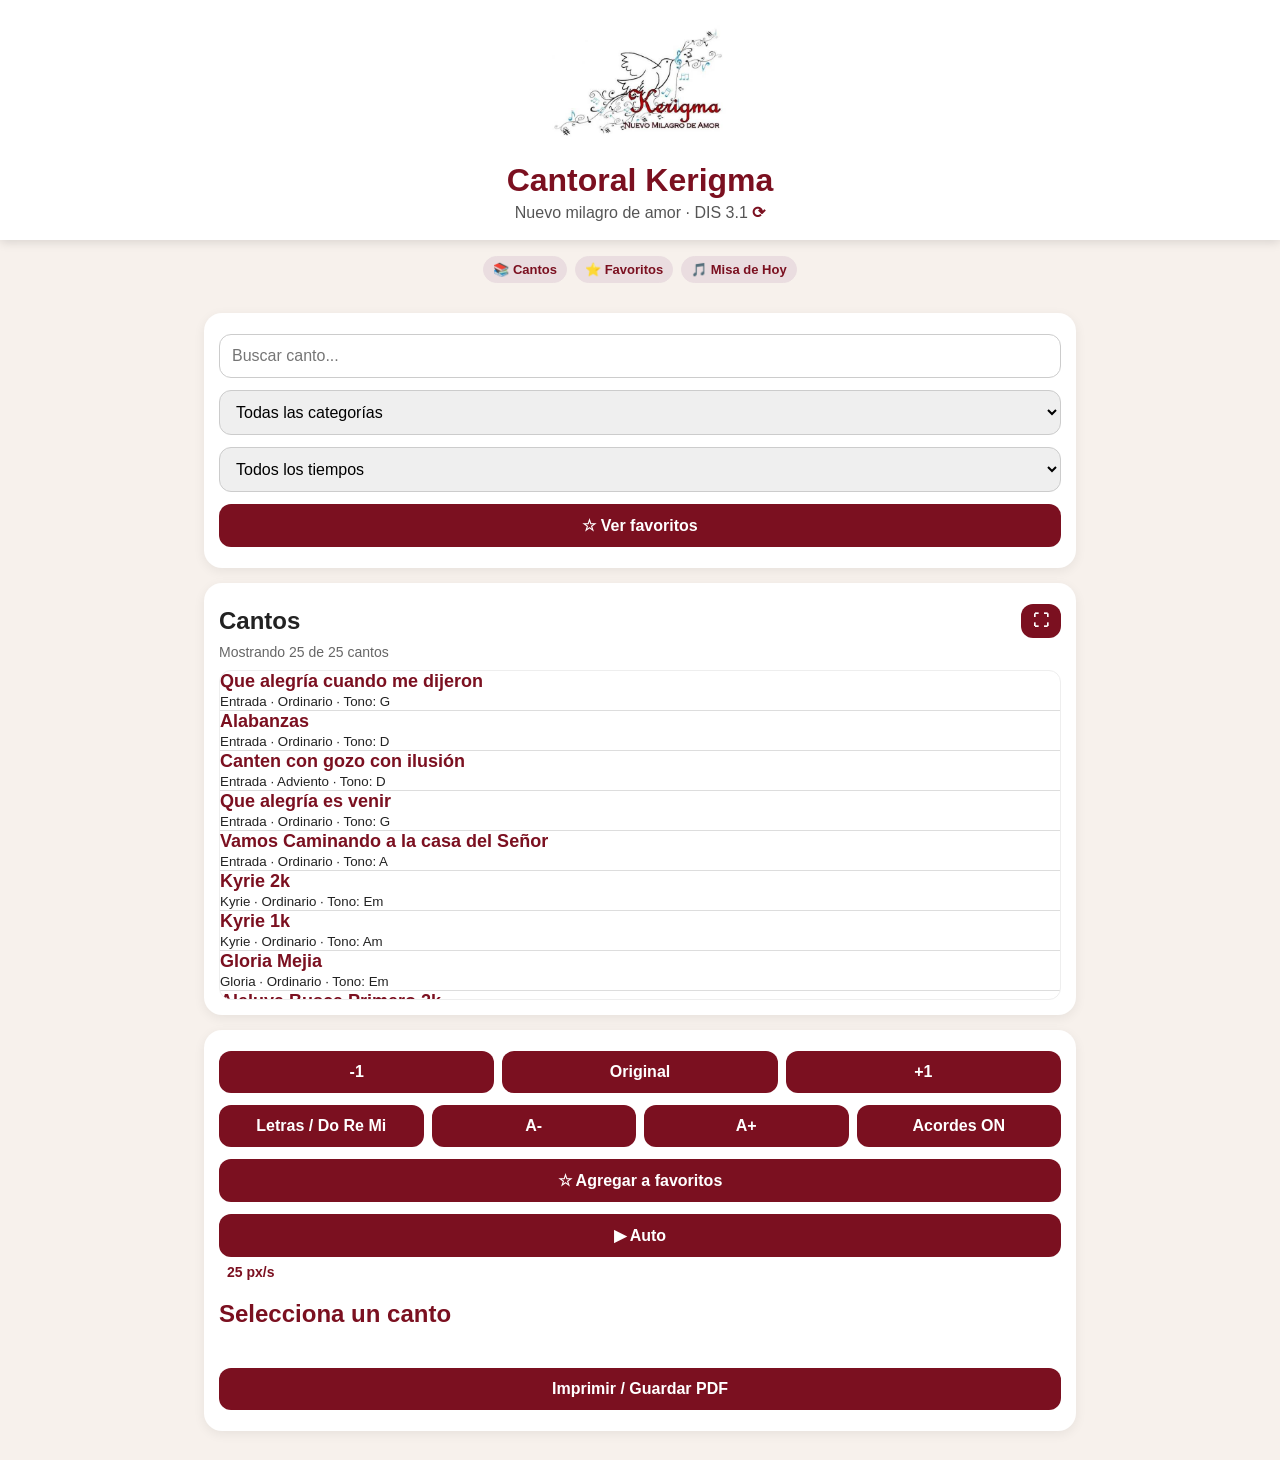
==== index.html @ 02b41af9 "Actualizar index.html" ====
<!DOCTYPE html>
<html lang="es">
<head>
  <meta charset="UTF-8">
  <meta name="viewport" content="width=device-width, initial-scale=1.0">

  <meta property="og:title" content="Cantoral Kerigma X Ibarra Music">
  <meta property="og:description" content="Cantoral digital del ministerio de música Kerigma, por Daniel Ibarra, Capilla de Nuestra Señora de Guadalupe, Ruiseñores, Tala, Jalisco.">
  <meta property="og:image" content="https://sagradocorazondejesus.github.io/KNMA/img/logo-kerigma.jpg">
  <meta property="og:type" content="website">

<link rel="manifest" href="manifest.json">
<meta name="theme-color" content="#7b1020">
<link rel="apple-touch-icon" href="img/kerigma-icon-512.png">

  <title>Cantoral Kerigma</title>
  <link rel="icon" type="image/jpeg" href="https://sagradocorazondejesus.github.io/KNMA/img/logo-kerigma.jpg">

  <link rel="stylesheet" href="css/estilos.css">
  <link rel="stylesheet" href="css/misa.css">
</head>

<body>

<header class="encabezado">
  <img src="img/logo-kerigma.jpg" alt="Logo Kerigma" class="logo">
  <h1>Cantoral Kerigma</h1>
 <p>
  Nuevo milagro de amor · DIS 3.1
  <span class="btn-actualizar-texto"
        onclick="buscarActualizacion()"
        title="Buscar actualización">
    ⟳
  </span>
</p>

</header>

<nav class="menu-principal no-print">

  <button id="btnCantos"
          onclick="mostrarPantalla('cantos')">
    📚 Cantos
  </button>

  <button id="btnFavoritosMenu"
          onclick="mostrarPantalla('favoritos')">
    ⭐ Favoritos
  </button>

  <button id="btnMisa"
          onclick="mostrarPantalla('misa')">
    🎵 Misa de Hoy
  </button>

</nav>

<main class="contenedor">

  <div id="pantallaCantos">

    <section class="panel no-print">
      <input type="text" id="buscar" placeholder="Buscar canto...">

      <select id="filtroCategoria">
        <option value="">Todas las categorías</option>
        <option>Entrada</option>
        <option>Kyrie</option>
        <option>Gloria</option>
        <option>Aleluya</option>
        <option>Ofertorio</option>
        <option>Santo</option>
        <option>Cordero</option>
        <option>Comunion</option>
        <option>Salida</option>
        <option>Marianos</option>
        <option>Otros</option>
      </select>

      <select id="filtroTiempo">
        <option value="">Todos los tiempos</option>
        <option>Adviento</option>
        <option>Navidad</option>
        <option>Cuaresma</option>
        <option>Pascua</option>
        <option>Ordinario</option>
        <option>Mariano</option>
      </select>

      <button id="btnFavoritos" onclick="alternarVerFavoritos()">☆ Ver favoritos</button>
    </section>

    <section class="panel no-print">
      <div class="titulo-lista-cantos">
  <h2>Cantos</h2>
  <button class="btn-expandir-lista" onclick="alternarListaGrande()">⛶</button>
</div>

<p id="contadorCantos" class="contador-cantos"></p>
<div id="listaCantos" class="lista-scroll"></div>
    </section>

    <section class="panel canto">

      <div class="botones no-print">
        <button onclick="cambiarTono(-1)">-1</button>
        <button onclick="tonoOriginal()">Original</button>
        <button onclick="cambiarTono(1)">+1</button>
      </div>

      <div class="botones no-print">
        <button onclick="cambiarSistema()">Letras / Do Re Mi</button>
        <button onclick="cambiarLetra(-1)">A-</button>
        <button onclick="cambiarLetra(1)">A+</button>
        <button id="btnAcordes" onclick="alternarAcordes()">Acordes ON</button>
      </div>

      <button class="no-print" id="btnMarcarFavorito" onclick="marcarFavorito()">☆ Agregar a favoritos</button>

<button id="btnAutoScroll" onclick="toggleAutoScroll()">▶ Auto</button>
<span id="velocidadAutoScroll">33 px/s</span>

      <h2 id="tituloCanto">Selecciona un canto</h2>
      <div id="datosCanto"></div>
      <p id="tonoActual"></p>
      <div id="letraCanto" class="letra"></div>

      <button class="no-print imprimir" onclick="window.print()">Imprimir / Guardar PDF</button>
    </section>

  </div>

  <section id="pantallaFavoritos" class="panel no-print" style="display:none;">
    <h2>⭐ Favoritos</h2>
    <div id="listaFavoritos"></div>
  </section>

  <section id="pantallaMisa" class="panel no-print misa-panel" style="display:none;">
    <h2>🎵 Misa de Hoy</h2>

    <div id="selectoresMisa"></div>

    <button onclick="guardarMisaHoy()">Guardar Misa de Hoy</button>
    <button onclick="iniciarMisaHoy()">▶ Iniciar Misa</button>
<button onclick="compartirProximaMisa()">📤 Compartir Próxima Misa</button>

<button onclick="compartirImagenProximaMisa()">🖼️ Compartir imagen</button>

  </section>

  <section id="presentacionMisa" class="panel misa-presentacion" style="display:none;">

    <div class="misa-cabecera">
  <span id="misaContador">1 / 1</span>

  <button id="btnAutoScroll" onclick="toggleAutoScroll()">▶ Auto</button>
<span id="velocidadAutoScroll">33 px/s</span>

  <button onclick="cerrarPresentacionMisa()">
    ✕ Salir
  </button>
</div>

    <h2 id="misaMomento"></h2>

    <div id="misaContenido"></div>

    <div class="misa-nav">
      <button onclick="cantoAnterior()">◀ Anterior</button>
      <button onclick="cantoSiguiente()">Siguiente ▶</button>
    </div>

  </section>

</main>

<script src="js/cantos/entrada.js"></script>
<script src="js/cantos/kyrie.js"></script>
<script src="js/cantos/gloria.js"></script>
<script src="js/cantos/aleluya.js"></script>
<script src="js/cantos/ofertorio.js"></script>
<script src="js/cantos/santo.js"></script>
<script src="js/cantos/cordero.js"></script>
<script src="js/cantos/comunion.js"></script>
<script src="js/cantos/salida.js"></script>
<script src="js/cantos/marianos.js"></script>
<script src="js/cantos/otros.js"></script>
<script src="js/transpositor.js"></script>
<script src="js/app.js"></script>
<script src="js/misa.js"></script>
<script>
if("serviceWorker" in navigator){
  navigator.serviceWorker.register("service-worker.js");
}

function buscarActualizacion(){
  if("serviceWorker" in navigator){
    navigator.serviceWorker.getRegistration().then(reg => {
      if(reg){
        reg.update().then(() => {
          alert("Buscando actualización. La app se recargará.");
          window.location.reload();
        });
      }else{
        window.location.reload();
      }
    });
  }else{
    window.location.reload();
  }
}
</script>

</body>
</html>
---- css/estilos.css ----
:root{
  --vino:#7b1020;
  --fondo:#f7f1ec;
  --tarjeta:#ffffff;
  --texto:#222;
  --suave:#eadde0;
}

*{ box-sizing:border-box; }

body{
  margin:0;
  font-family:Arial, sans-serif;
  background:var(--fondo);
  color:var(--texto);
}

.encabezado{
  background:white;
  text-align:center;
  padding:14px;
  box-shadow:0 2px 10px #0002;
}

.logo{
  max-width:220px;
  width:80%;
}

.encabezado h1{
  margin:6px 0 0;
  color:var(--vino);
}

.encabezado p{
  margin:4px 0;
  color:#555;
}

.contenedor{
  max-width:900px;
  margin:auto;
  padding:14px;
}

.panel{
  background:var(--tarjeta);
  border-radius:18px;
  padding:15px;
  margin-bottom:15px;
  box-shadow:0 3px 12px #0001;
}

input, select, button{
  width:100%;
  padding:12px;
  margin:6px 0;
  border-radius:12px;
  border:1px solid #ccc;
  font-size:16px;
}

button{
  background:var(--vino);
  color:white;
  border:none;
  font-weight:bold;
}

.botones{
  display:flex;
  gap:8px;
}





.menu-principal{
  display:flex;
  justify-content:center;
  align-items:center;   /* ← agregar */
  gap:8px;
  padding:10px;
}

.menu-principal button{
  width:auto;
  padding:5px 9px;
  font-size:13px;
  border-radius:18px;
  white-space:nowrap;
  background:#eadde0;
  color:var(--vino);
  border:1px solid #eadde0;
}

.menu-principal button.menu-activo{
  background:var(--vino) !important;
  color:white !important;
  border:1px solid var(--vino);
}







.lista-item{
  padding:10 px 12px;
  border-bottom:1px solid #ddd;
  cursor:pointer;
}

.lista-titulo{
  font-size:18px;
  font-weight:bold;
  color:var(--vino);
}

.etiqueta{
  display:inline-block;
  background:var(--suave);
  color:var(--vino);
  padding:5px 10px;
  border-radius:20px;
  margin:3px 3px 3px 0;
  font-size:13px;
}

.canto h2{
  color:var(--vino);
}

.letra{
  font-family:Arial, sans-serif;
  font-size:18px;
  line-height:1.35;
  overflow-x:hidden;
}

.seccion-canto{
  font-weight:bold;
  color:var(--vino);
  margin:18px 0 8px;
  padding-bottom:4px;
  border-bottom:1px solid var(--suave);
}

.linea-canto{
  margin-bottom:10px;
}

.bloque-acorde{
  display:inline-block;
  vertical-align:bottom;
  margin-right:4px;
  margin-bottom:3px;
}

.acorde-arriba{
  display:block;
  color:var(--vino);
  font-weight:bold;
  font-size:.82em;
  line-height:1;
  min-height:10px;
}

.texto-abajo{
  display:block;
  line-height:1.22;
}

.espacio{
  height:8px;
}

.imprimir{
  margin-top:20px;
}

.linea-acordes-nueva{
  color:var(--vino);
  font-weight:bold;
  font-family:"Courier New", monospace;
  white-space:pre;
  line-height:1;
  min-height:14px;
}

.linea-letra-nueva{
  font-family:"Courier New", monospace;
  white-space:pre-wrap;
  line-height:1.15;
}

@media print{
  body{ background:white; }

  .no-print{ display:none !important; }

  .encabezado{
    box-shadow:none;
    padding:5px;
  }

  .logo{
  position:fixed;
  bottom:10mm;
  right:10mm;
  max-width:60px;
  opacity:.8;
}

  .encabezado h1{ font-size:20px; }

  .encabezado p{ font-size:12px; }

  .panel{
    box-shadow:none;
    border:none;
    padding:4px;
    margin-bottom:4px;
  }

  .canto h2{
    font-size:18px;
    margin:4px 0;
  }

  .etiqueta{
    font-size:11px;
    padding:3px 7px;
  }

  #datosCanto p,
  #tonoActual{
    font-size:12px;
    margin:3px 0;
  }

  .letra{
    column-count:2;
    column-gap:20px;
    column-rule:1px solid #bbb;
    font-size:12px !important;
    line-height:1.15;
    overflow:visible;
  }

  .seccion-canto{
    break-after:avoid;
    margin:10px 0 5px;
    font-size:13px;
  }

  .linea-canto{
    break-inside:avoid;
    margin-bottom:5px;
  }

  .bloque-acorde{
    margin-right:2px;
    margin-bottom:2px;
  }

  .acorde-arriba{
    font-size:.75em;
    min-height:9px;
  }

  .texto-abajo{
    line-height:1.05;
  }

  .espacio{
    height:5px;
  }
}

.lista-scroll{
  max-height:200px;
  overflow-y:auto;
  border:1px solid #eee;
  border-radius:12px;
}

.contador-cantos{
  margin:0 0 10px;
  color:#666;
  font-size:14px;
}

.titulo-lista-cantos{
  display:flex;
  justify-content:space-between;
  align-items:center;
  gap:10px;
}

.titulo-lista-cantos h2{
  margin:0;
}

.btn-expandir-lista{
  width:auto;
  padding:8px 12px;
  border-radius:12px;
}





.btn-actualizar-texto{
  cursor:pointer;
  color:var(--vino);
  font-weight:bold;
  user-select:none;
  transition:0.2s;
}

.btn-actualizar-texto:hover{
  opacity:.7;
}

.btn-actualizar-texto:active{
  transform:rotate(180deg);
}



.lista-scroll{
  max-height:330px;
  overflow-y:auto;
}


.lista-grande{
  max-height:70vh !important;
}


#velocidadAutoScroll,
#velocidadAutoScrollMisa{
  font-size:14px;
  font-weight:bold;
  color:var(--vino);
  margin-left:8px;
  white-space:nowrap;
}
---- css/misa.css ----
.misa-panel h2{
  color:var(--vino);
}

.misa-item{
  margin-bottom:10px;
}

.misa-item label{
  display:block;
  font-weight:bold;
  color:var(--vino);
  margin-bottom:4px;
}

.misa-presentacion{
  margin-top:15px;
}

.misa-cabecera{
  display:flex;
  justify-content:space-between;
  align-items:center;
  margin-bottom:10px;
}

.misa-cabecera button{
  width:auto;
  padding:8px 14px;
}

.misa-nav{
  display:flex;
  gap:10px;
  margin-top:15px;
}

.misa-nav button{
  flex:1;
}

#misaMomento{
  text-align:center;
  color:var(--vino);
}

.misa-presentacion{
  margin-top:0;
}

.misa-cabecera{
  position:sticky;
  top:0;
  background:white;
  z-index:10;
}

#misaContenido{
  margin-top:10px;
  max-height:70vh;
  overflow-y:auto;
}
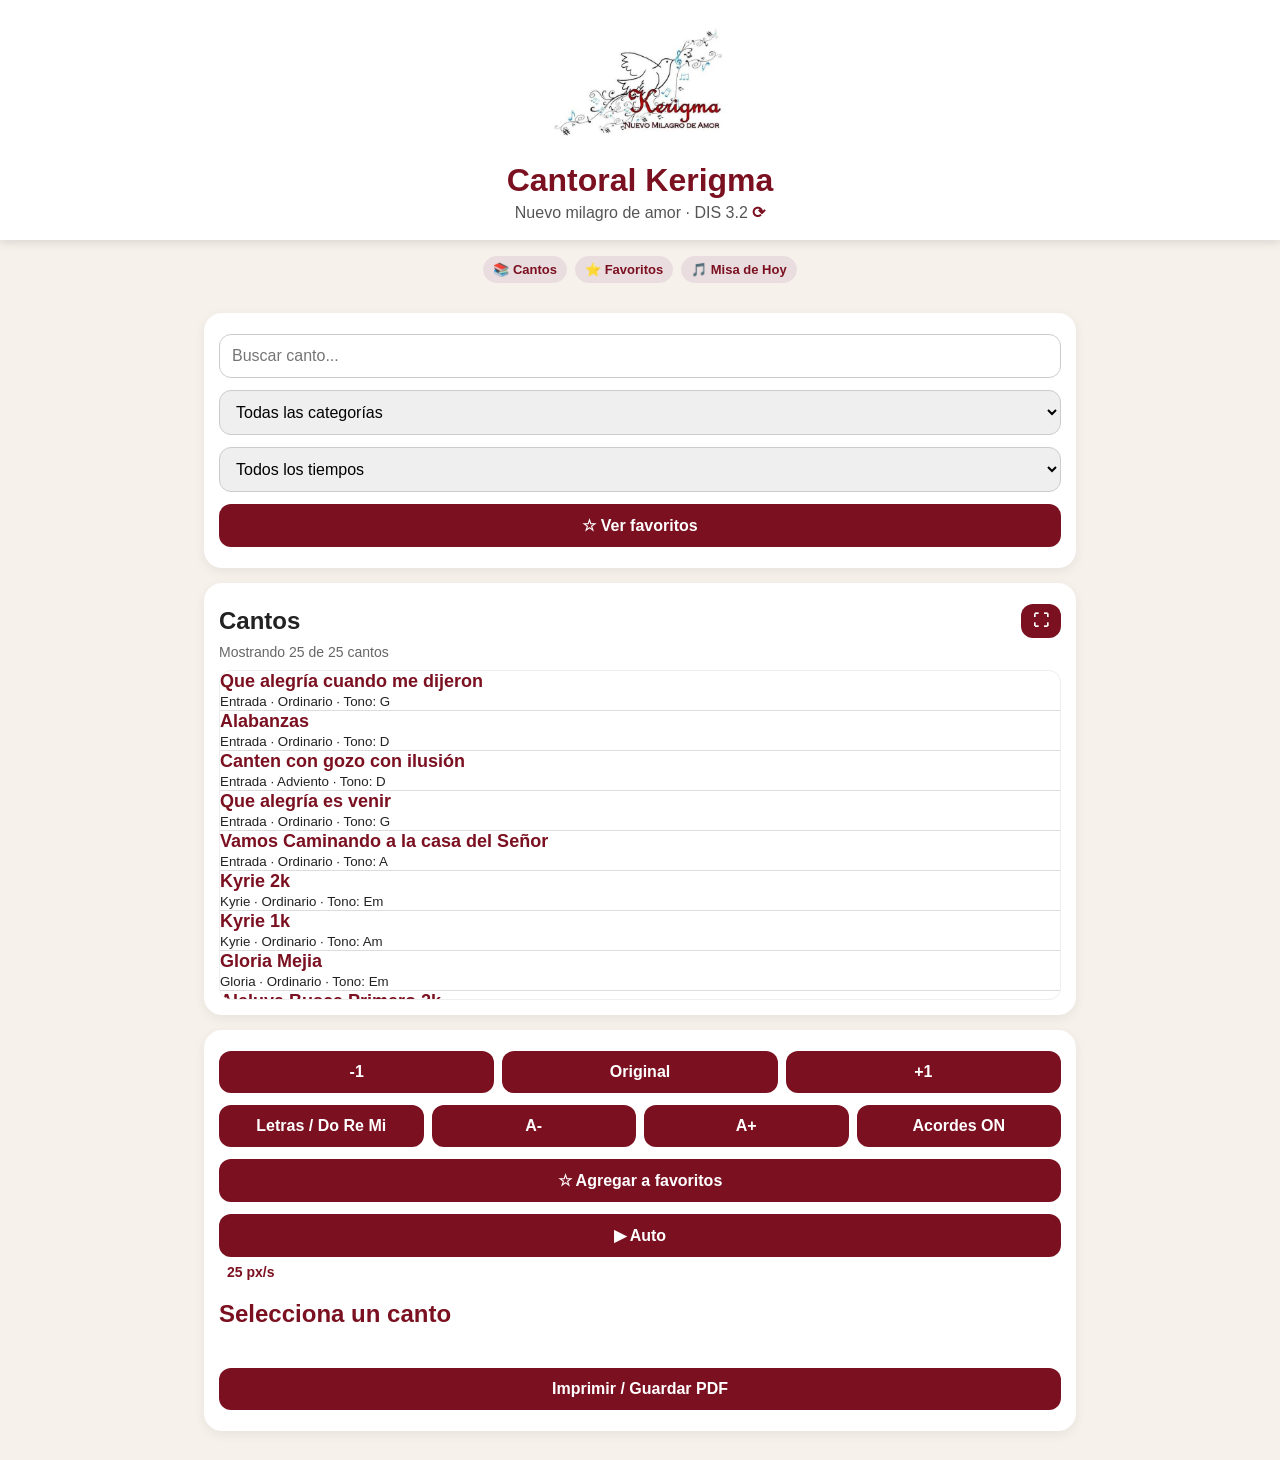
==== commit 9df61c0a: "Actualizar index.html" ====
--- a/index.html
+++ b/index.html
@@ -26,7 +26,7 @@
   <img src="img/logo-kerigma.jpg" alt="Logo Kerigma" class="logo">
   <h1>Cantoral Kerigma</h1>
  <p>
-  Nuevo milagro de amor · DIS 3.1
+  Nuevo milagro de amor · DIS 3.2
   <span class="btn-actualizar-texto"
         onclick="buscarActualizacion()"
         title="Buscar actualización">
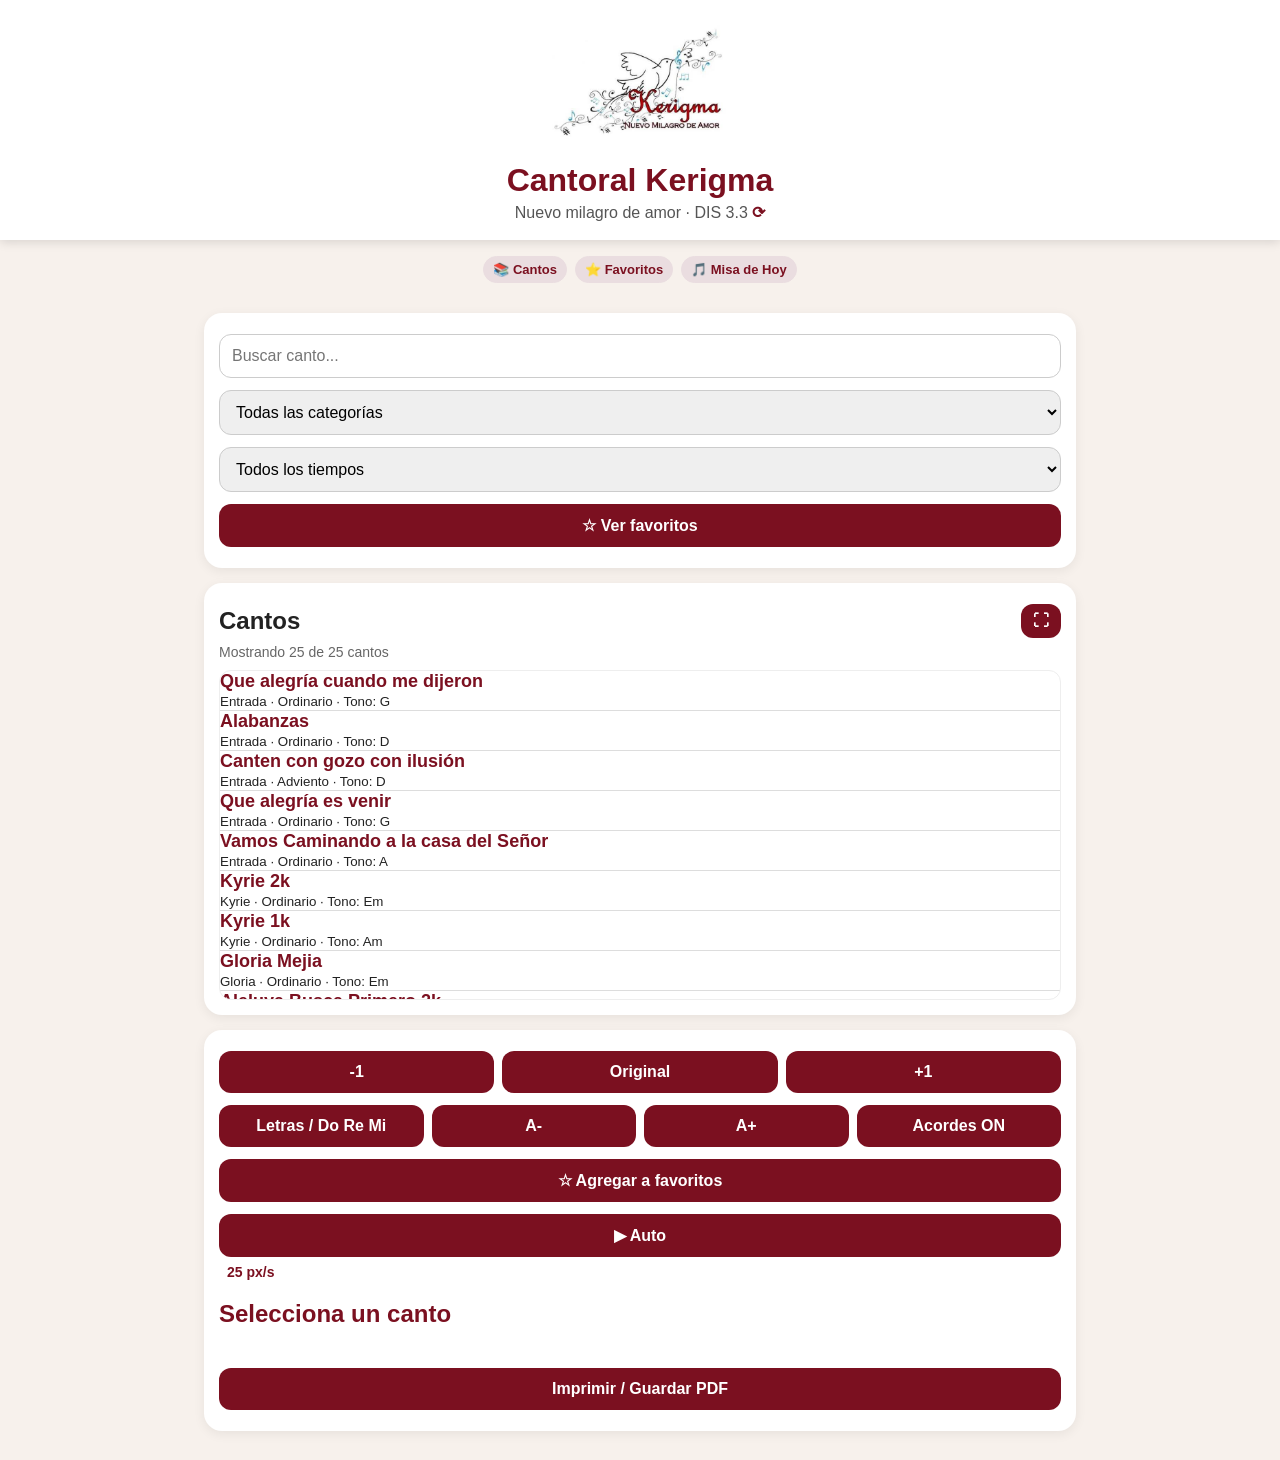
==== commit fd8a4623: "Actualizar index.html" ====
--- a/index.html
+++ b/index.html
@@ -26,7 +26,7 @@
   <img src="img/logo-kerigma.jpg" alt="Logo Kerigma" class="logo">
   <h1>Cantoral Kerigma</h1>
  <p>
-  Nuevo milagro de amor · DIS 3.2
+  Nuevo milagro de amor · DIS 3.3
   <span class="btn-actualizar-texto"
         onclick="buscarActualizacion()"
         title="Buscar actualización">
@@ -153,8 +153,8 @@
     <div class="misa-cabecera">
   <span id="misaContador">1 / 1</span>
 
-  <button id="btnAutoScroll" onclick="toggleAutoScroll()">▶ Auto</button>
-<span id="velocidadAutoScroll">33 px/s</span>
+  <button id="btnAutoScrollMisa" onclick="toggleAutoScroll()">▶ Auto</button>
+<span id="velocidadAutoScrollMisa">33 px/s</span>
 
   <button onclick="cerrarPresentacionMisa()">
     ✕ Salir
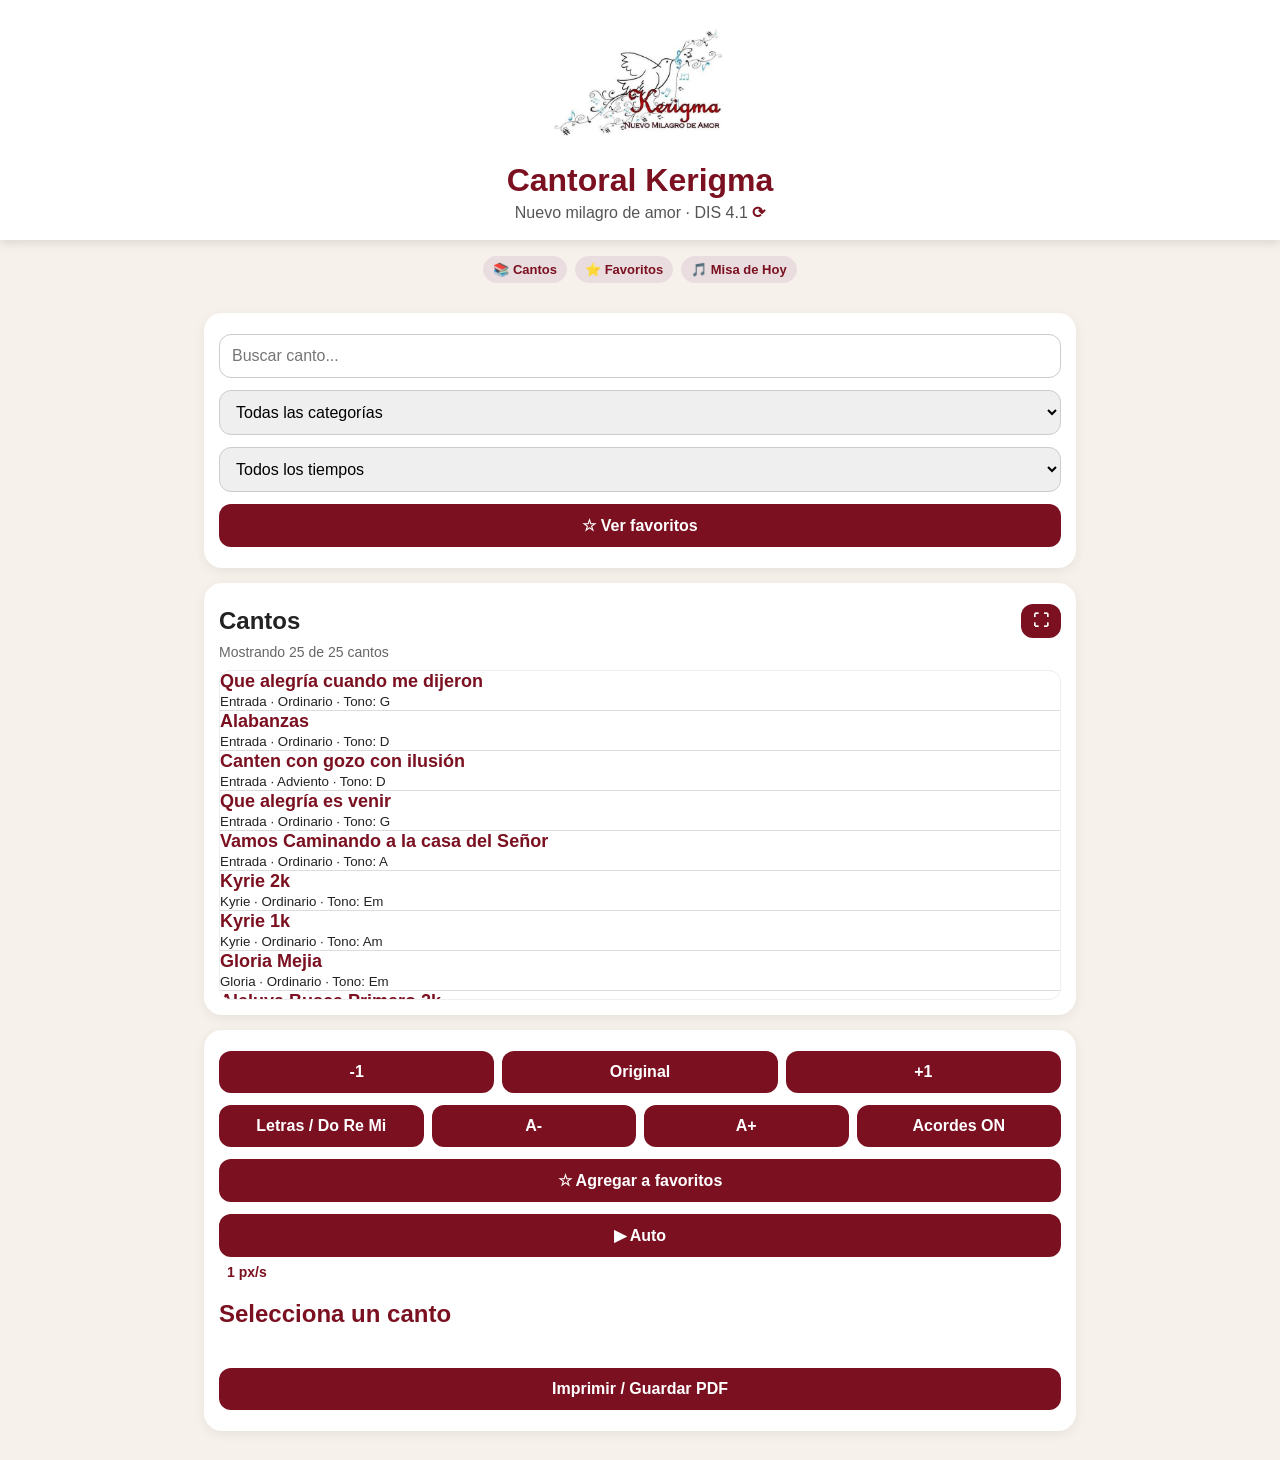
==== commit 680fce41: "Actualizar index.html" ====
--- a/index.html
+++ b/index.html
@@ -26,7 +26,7 @@
   <img src="img/logo-kerigma.jpg" alt="Logo Kerigma" class="logo">
   <h1>Cantoral Kerigma</h1>
  <p>
-  Nuevo milagro de amor · DIS 3.3
+  Nuevo milagro de amor · DIS 4.1
   <span class="btn-actualizar-texto"
         onclick="buscarActualizacion()"
         title="Buscar actualización">
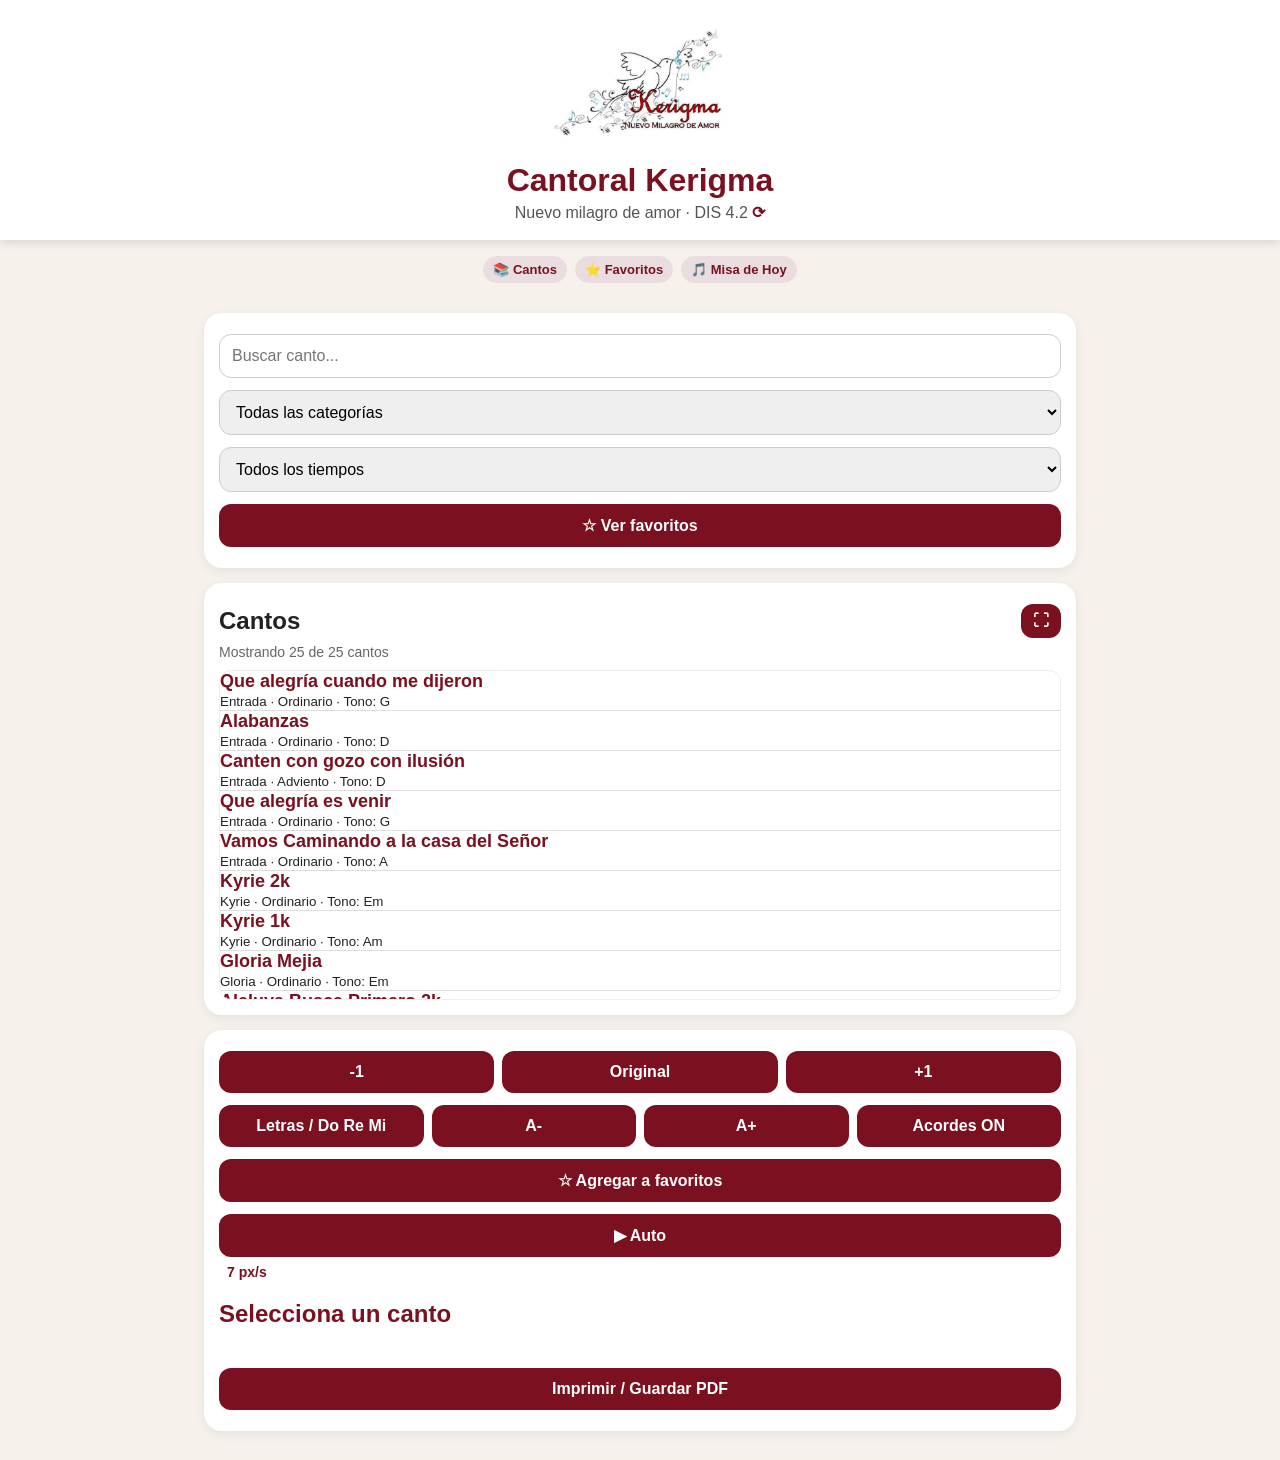
==== commit 04ebb024: "Actualizar index.html" ====
--- a/index.html
+++ b/index.html
@@ -26,7 +26,7 @@
   <img src="img/logo-kerigma.jpg" alt="Logo Kerigma" class="logo">
   <h1>Cantoral Kerigma</h1>
  <p>
-  Nuevo milagro de amor · DIS 4.1
+  Nuevo milagro de amor · DIS 4.2
   <span class="btn-actualizar-texto"
         onclick="buscarActualizacion()"
         title="Buscar actualización">
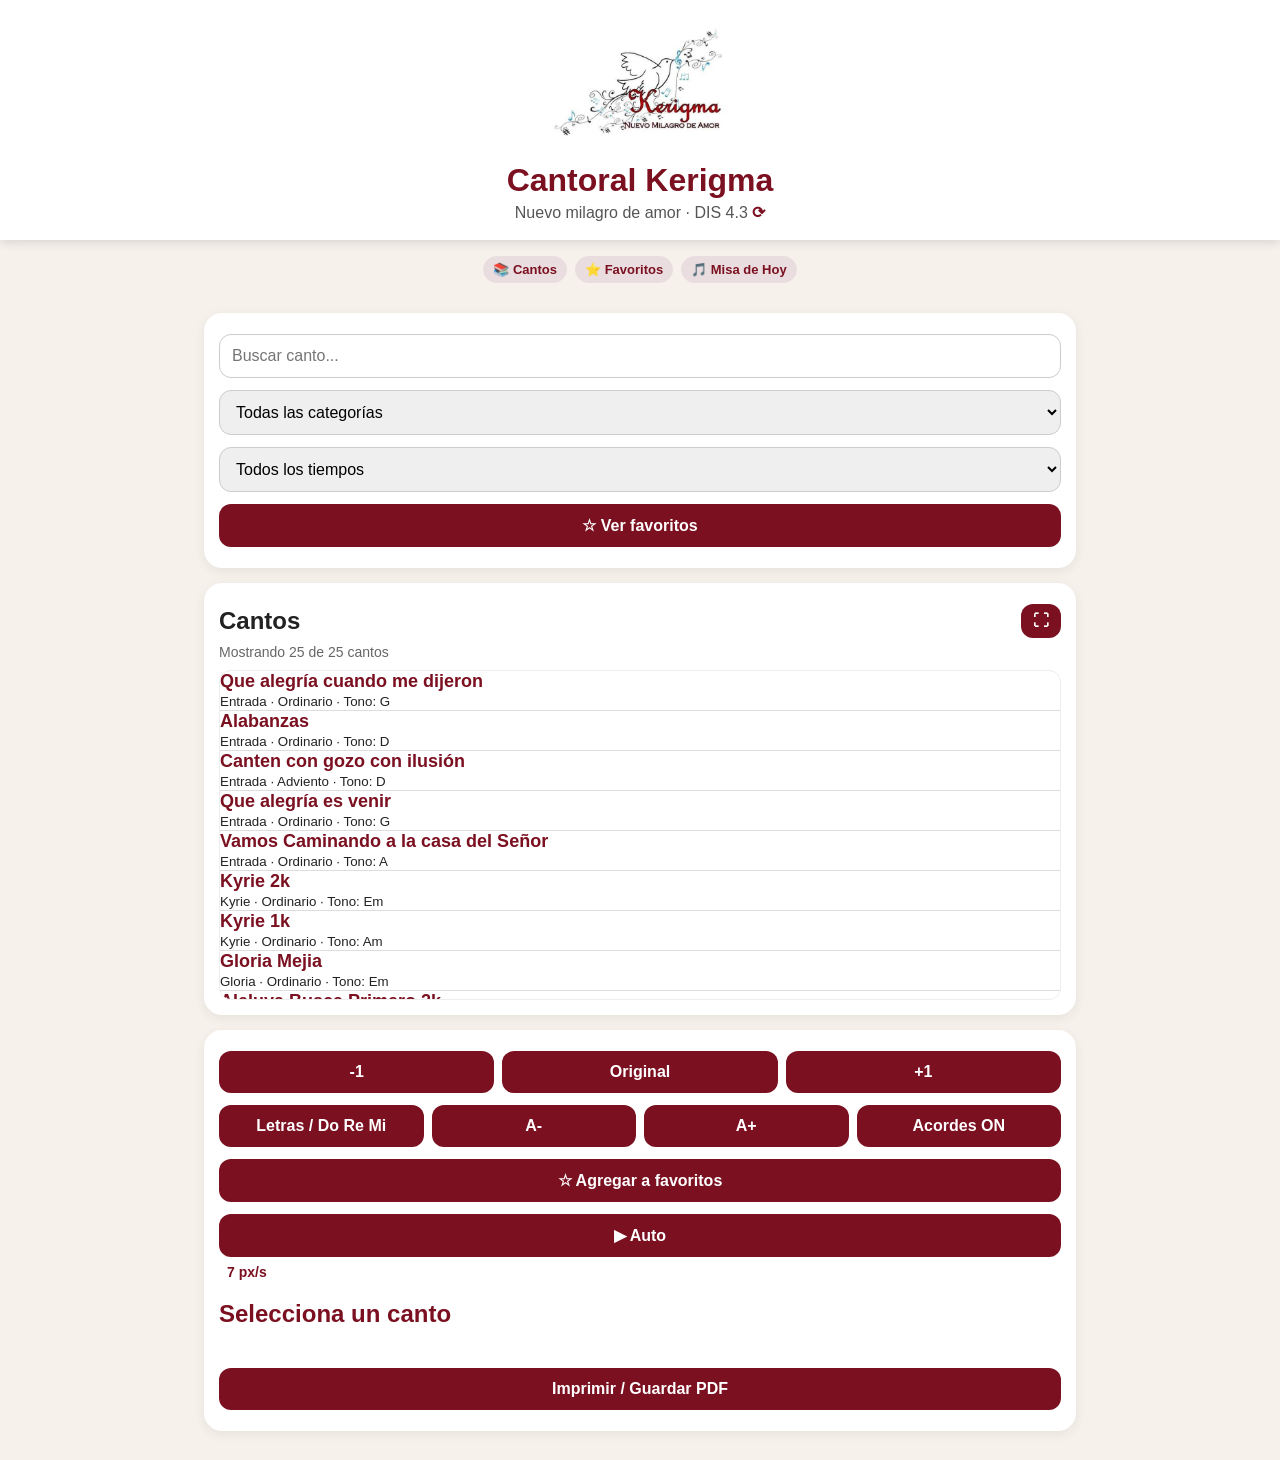
==== commit fc223bf9: "Actualizar index.html" ====
--- a/index.html
+++ b/index.html
@@ -26,7 +26,7 @@
   <img src="img/logo-kerigma.jpg" alt="Logo Kerigma" class="logo">
   <h1>Cantoral Kerigma</h1>
  <p>
-  Nuevo milagro de amor · DIS 4.2
+  Nuevo milagro de amor · DIS 4.3
   <span class="btn-actualizar-texto"
         onclick="buscarActualizacion()"
         title="Buscar actualización">
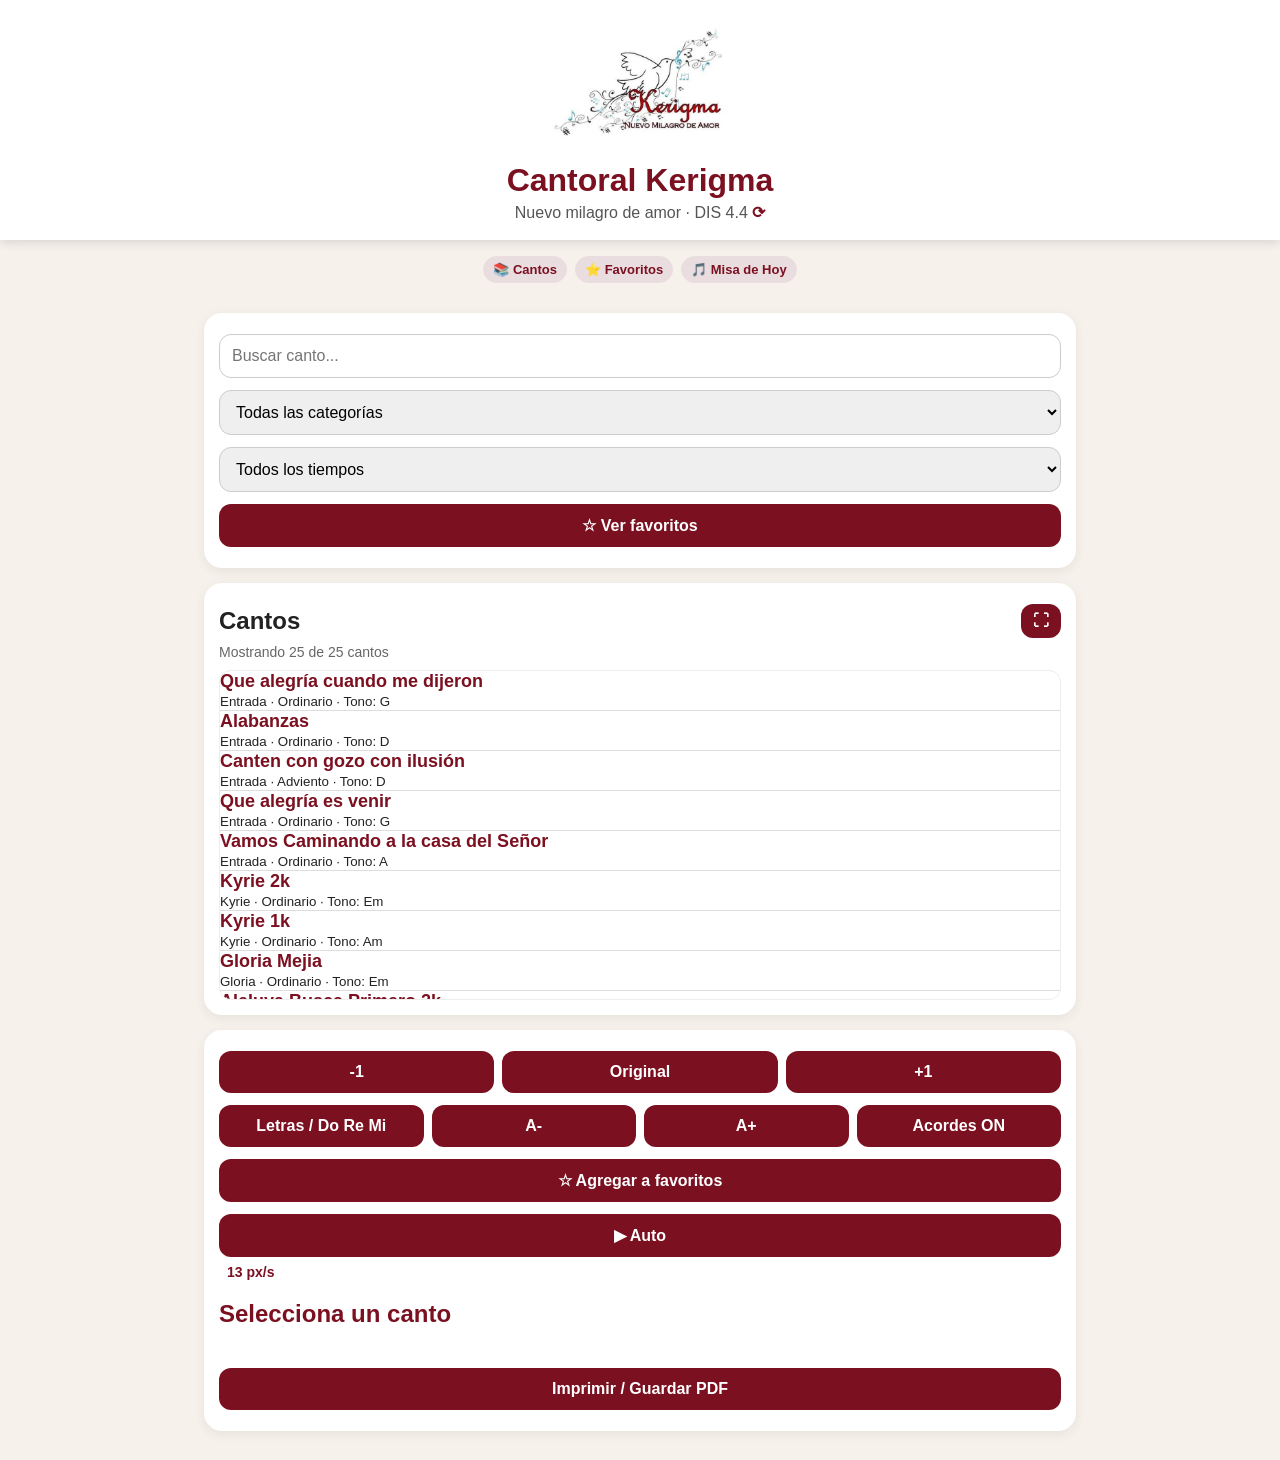
==== commit 8e952b4c: "Actualizar index.html" ====
--- a/index.html
+++ b/index.html
@@ -26,7 +26,7 @@
   <img src="img/logo-kerigma.jpg" alt="Logo Kerigma" class="logo">
   <h1>Cantoral Kerigma</h1>
  <p>
-  Nuevo milagro de amor · DIS 4.3
+  Nuevo milagro de amor · DIS 4.4
   <span class="btn-actualizar-texto"
         onclick="buscarActualizacion()"
         title="Buscar actualización">
